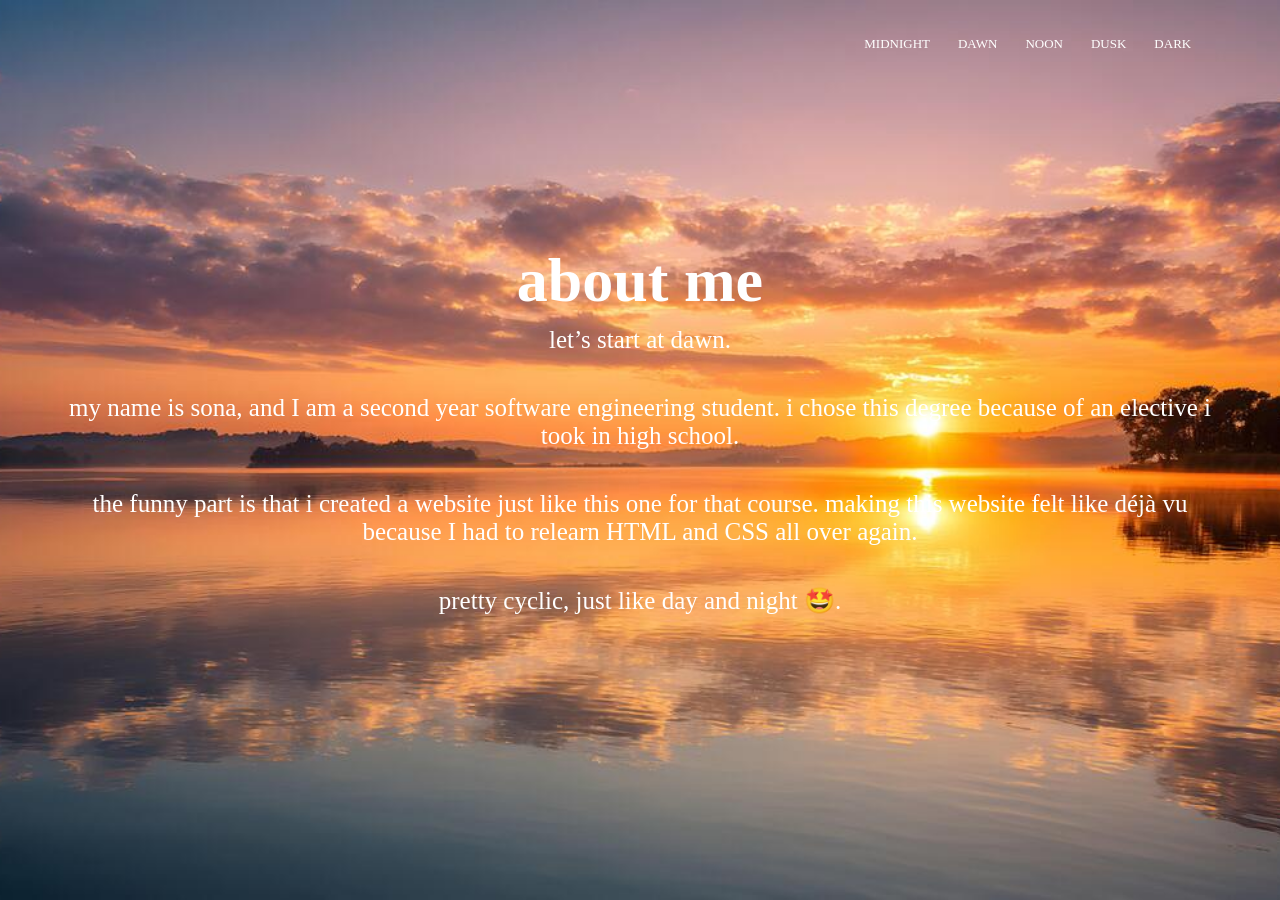
==== about.html @ 7f156bcc "added all pages and added content" ====
<!DOCTYPE html>
<html>
<head>
    <meta name="viewport" content="with=device-width, initial-scale=1.0">
    <title>about me</title>
    <link rel="stylesheet" href="style.css">
</head>
<body>
    <section class="header dawn">
    <nav>
        <div class="nav-links">
            <ul>
                <li><a href="index.html">MIDNIGHT</a></li>
                <li><a href="about.html">DAWN</a></li>
                <li><a href="experience.html">NOON</a></li>
                <li><a href="interests.html">DUSK</a></li>
                <li><a href="projects.html">DARK</a></li>
            </ul>
        </div>
    </nav>

<div class="text-box">
<h1>about me</h1> <p>let’s start at dawn.</p> 
<p>my name is sona, and I am a second year software engineering student. i chose this degree because of an elective i took in high school.</p> 
<p>the funny part is that i created a website just like this one for that course. making this website felt like déjà vu because I had to relearn HTML and CSS all over again.</p> 
<p>pretty cyclic, just like day and night 🤩.</p></p>
</div>

    </section>

</body>
</html>
---- style.css ----
*{
    margin: 0;
    padding: 0;
}
.header{
    min-height: 100vh;
    width: 100%;
    background-position: center;
    background-size: cover;
    position: relative;
}
.midnight {
    background-image: url(images/midnight.jpg);
}

.dawn {
    background-image: url(images/dawn.jpg);
}

.noon {
    background-image: url(images/noon.jpg);
}

.dusk {
    background-image: url(images/dusk.jpg);
}

.dark {
    background-image: url(images/dark.jpg);
}
nav{
    display: flex;
    padding: 2% 6%;
    justify-content: space-between;
    align-items: center;
}
.nav-links{
    flex: 1;
    text-align: right;
}
.nav-links ul li{
    list-style: none;
    display: inline-block;
    padding: 8px 12px;
    position: relative;
}
.nav-links ul li a{
    color: #fff;
    text-decoration: none;
    font-size: 13px;
}
.nav-links ul li::after{
    content: '';
    width: 0%;
    height: 2px;
    background: #9F2B68;
    display: block;
    margin: auto;
    transition: 0.5s;
}
.nav-links ul li:hover::after{
    width: 100%;
}
.text-box{
    width: 90%;
    color: #fff;
    position: absolute;
    top: 50%;
    left: 50%;
    transform: translate(-50%, -50%);
    text-align: center;
}
.text-box h1{
    font-size: 62px;
}
.text-box p{
    margin: 10px 0 40px;
    font-size: 25px;
    color: #fff;
}
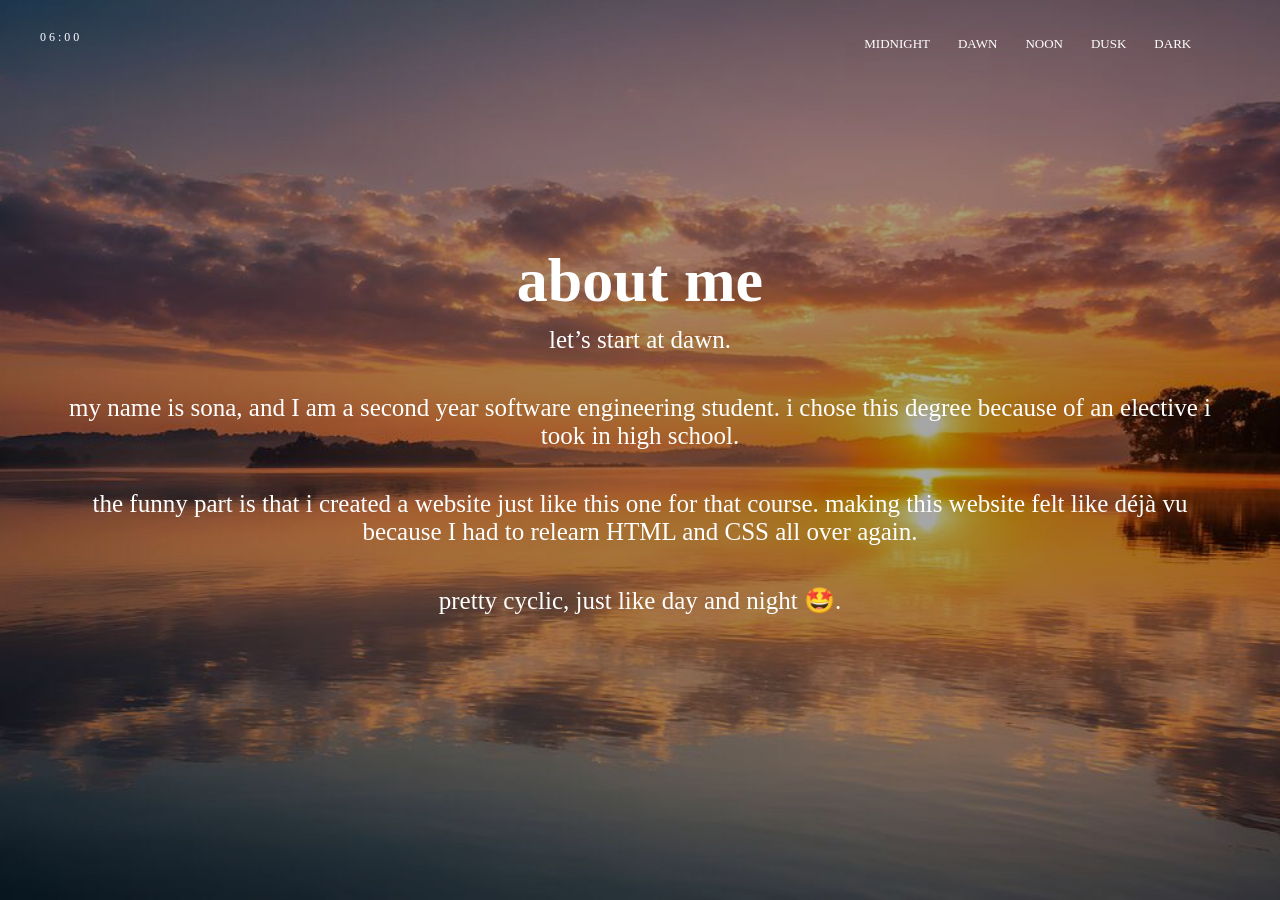
==== commit aecdf881: "added stylistic features" ====
--- a/about.html
+++ b/about.html
@@ -26,6 +26,12 @@
 <p>pretty cyclic, just like day and night 🤩.</p></p>
 </div>
 
+<div class="time">
+    06:00   
+</div>
+
+<div class="sun"></div>
+
     </section>
 
 </body>
--- a/style.css
+++ b/style.css
@@ -2,37 +2,62 @@
     margin: 0;
     padding: 0;
 }
-.header{
+.header {
     min-height: 100vh;
     width: 100%;
     background-position: center;
     background-size: cover;
     position: relative;
 }
+.header::before {
+    content: '';
+    position: absolute;
+    inset: 0;
+    background: rgba(0, 0, 0, 0.35);
+}
 .midnight {
+    --accent: #9F2B68;
     background-image: url(images/midnight.jpg);
 }
 
 .dawn {
+    --accent: #F4A261;
     background-image: url(images/dawn.jpg);
 }
 
 .noon {
+    --accent: #FFD166;
     background-image: url(images/noon.jpg);
 }
 
 .dusk {
+    --accent: #E76F51;
     background-image: url(images/dusk.jpg);
 }
 
 .dark {
+    --accent: #9B5DE5;
     background-image: url(images/dark.jpg);
+}
+.time {
+    position: absolute;
+    top: 30px;
+    left: 40px;
+    color: white;
+    font-size: 12px;
+    letter-spacing: 3px;
+    z-index: 2;
 }
 nav{
     display: flex;
     padding: 2% 6%;
     justify-content: space-between;
     align-items: center;
+}
+nav,
+.text-box {
+    position: relative;
+    z-index: 1;
 }
 .nav-links{
     flex: 1;
@@ -53,10 +78,12 @@
     content: '';
     width: 0%;
     height: 2px;
-    background: #9F2B68;
     display: block;
     margin: auto;
     transition: 0.5s;
+}
+.nav-links ul li::after {
+    background: var(--accent);
 }
 .nav-links ul li:hover::after{
     width: 100%;
